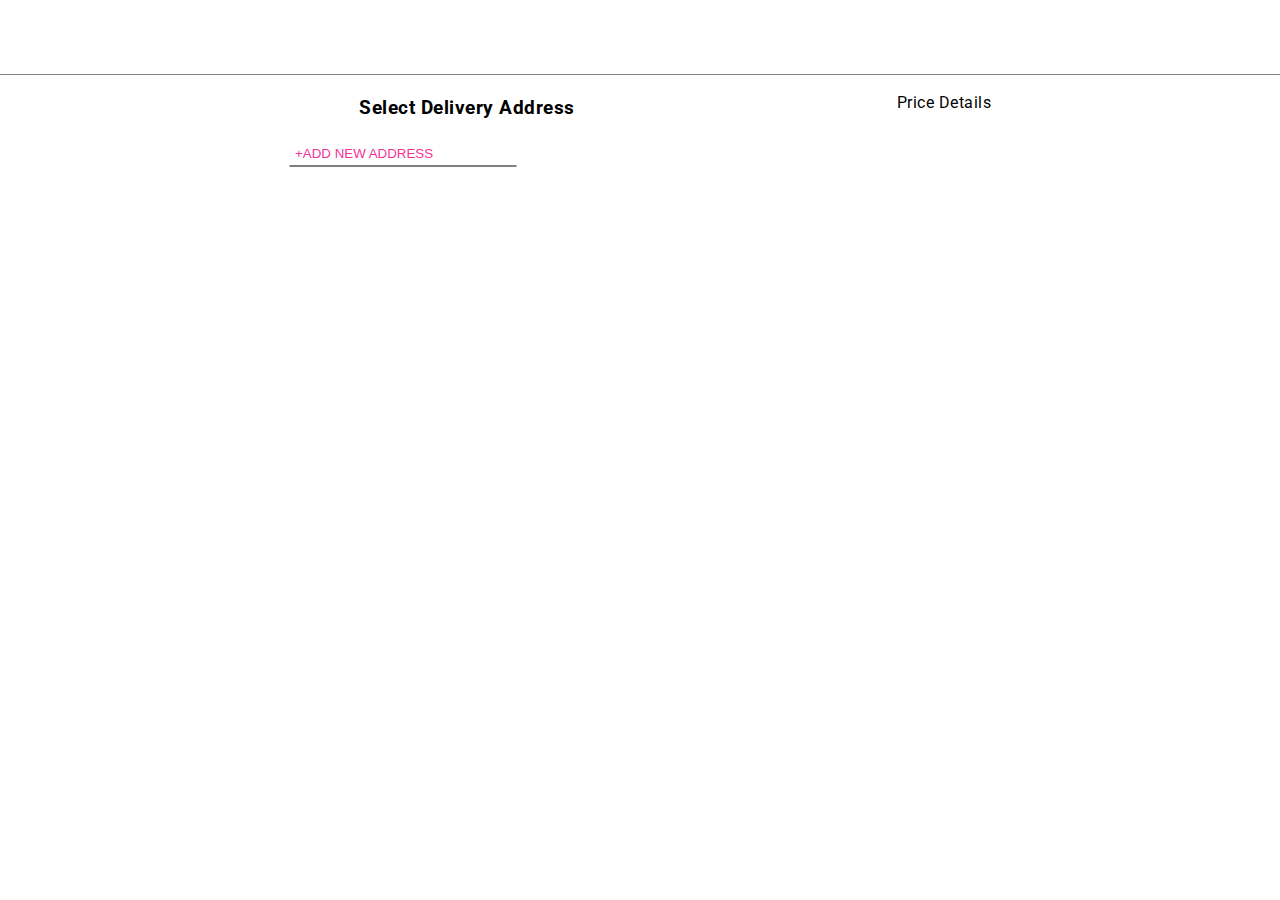
==== address.html @ f960e88a "edited" ====
<!DOCTYPE html>
<html lang="en">

<head>
  <meta charset="UTF-8">
  <meta http-equiv="X-UA-Compatible" content="IE=edge">
  <meta name="viewport" content="width=device-width, initial-scale=1.0">
  <link rel="stylesheet" href="https://cdnjs.cloudflare.com/ajax/libs/font-awesome/6.2.1/css/all.min.css"
    integrity="sha512-MV7K8+y+gLIBoVD59lQIYicR65iaqukzvf/nwasF0nqhPay5w/9lJmVM2hMDcnK1OnMGCdVK+iQrJ7lzPJQd1w=="
    crossorigin="anonymous" referrerpolicy="no-referrer" />
  <link href="https://fonts.googleapis.com/css2?family=Roboto:wght@300;400;500;700&display=swap" rel="stylesheet" />
  <link rel="icon" href="./feviIcon/android-chrome-512x512.png" />
  <link rel="stylesheet" href="./css/address.css" />
  <title>Iskra/checkout/address</title>
</head>

<body>
  <header>
    <div class="headerLeft">
      <div id="logo-container">
        <img src="./img/project logo1.jpg" alt="" id="logo" />
      </div>
  </header>

  <div class="addressContainer">
    <div class="leftInputContainer">
      <h3>Select Delivery Address </h3>
      <button id="add-add">+ADD NEW ADDRESS</button>
      <div class="formDetailsContainer">
        <h2><i id="icon" class="fa-solid fa-phone"></i>Contact Details</h2>
        <form id="addressForm">
          <input type="text" id="name" placeholder="Name" required><br>
          <input type="tel" id="phoneNumber" placeholder="Phone Number" maxlength="10" required><br>
          <h2><i id="icon" class="fa-solid fa-location-pin"></i>Address</h2>
          <input type="text" id="houseNo" placeholder="House no./Building Name" required><br>
          <input type="text" id="area" placeholder="Road Name/Area/Colony" required><br>
          <input type="number" id="pinCode" placeholder="Pincode"><br>
          <input type="text" id="city" placeholder="City" required> <input type="text" id="state" placeholder="State"
            required><br>
          <input type="text" id="nearby" placeholder="Nearby Location(optional)"><br>
          <input type="submit" id="submitBtn" value="Save Addrss & Continue">
        </form>
      </div>
      <div class="show">

      </div>
      
    </div>
    <div class="rightPaymentPage">
      <p>Price Details</p>
    </div>
  </div>

</body>
<script src="./scripts/address.js"></script>

</html>
---- css/address.css ----
* {
  box-sizing: border-box;
}
:root {
  --hoverTextColor: #f43397;
  --textColor: rgb(83, 81, 81);
}
body {
  margin: 0;
  padding: 0;
  width: 100%;
  font-family: "Roboto", sans-serif;
  letter-spacing: 0.5px;
  line-height: 1.5;
}
img {
  width: 100%;
}
header {
  height: 75px;
  border-bottom: 0.1px solid grey;
  padding: 0 10px;
  display: flex;
  align-items: center;
  justify-content: space-between;
  font-weight: 400;
}
header {
  position: sticky;
  top: 0;
  z-index: 2;
  background-color: white;
}
nav {
  position: fixed;
  z-index: 1;
  background-color: white;
}
.headerLeft,
.headerRight {
  display: flex;
  align-items: center;
}
#logo-container {
  width: 155px;
}


/* address section starts from here */

.addressContainer{
    display: flex;
    width: 80%;
    margin: auto;
    justify-content: space-around;

}
.leftInputContainer h3{
    margin-left: 70px;
}

.formDetailsContainer{
    border: 1px solid black;
    border-radius: 10px;
    width: 80%;
    margin: auto;
    padding: 7px;
}
.formDetailsContainer input{
    font-size: 1.5rem;
    margin: 10px;
    width: 90%;
    border: none;
    border-bottom: 1px solid grey;
    outline: none;
}
.formDetailsContainer input:focus{
    color: #f43397;
    border-bottom: 1.5px solid #f43397;
}
 .formDetailsContainer input::placeholder{
    font-size: 1rem;

}
#city,#state{
    width: 42%;
 
   
}
#state{
 margin-left: 25px;
}
.formDetailsContainer h2 {
    margin: 2px;
    padding: 3px;
    
}
  #icon{
    margin-right: 5px;
}
#submitBtn{
    padding: 15px;
    width: 85%;
    margin-left: 25px;
    font-size: 1rem;
    font-weight: 700;
    color: white;
    background-color: #f43397;
    border: none;
    border-radius: 5px;
    cursor: pointer;
}
#add-add{
  border: 0px ;
  background-color: white;
  color: #f43397  ;
}
.show{
  border: 1px solid gray;
  width: 80%;
  margin-bottom: 80px;
  border-radius: 5px;
}
#continue{
  border: 0px ;
  background-color: #f43397;
  color:white  ;
  width: 90%;
  height: 40px;
  border-radius: 10px;
  margin-left: 10px;
  margin-bottom: 5px;
  cursor: pointer;
}
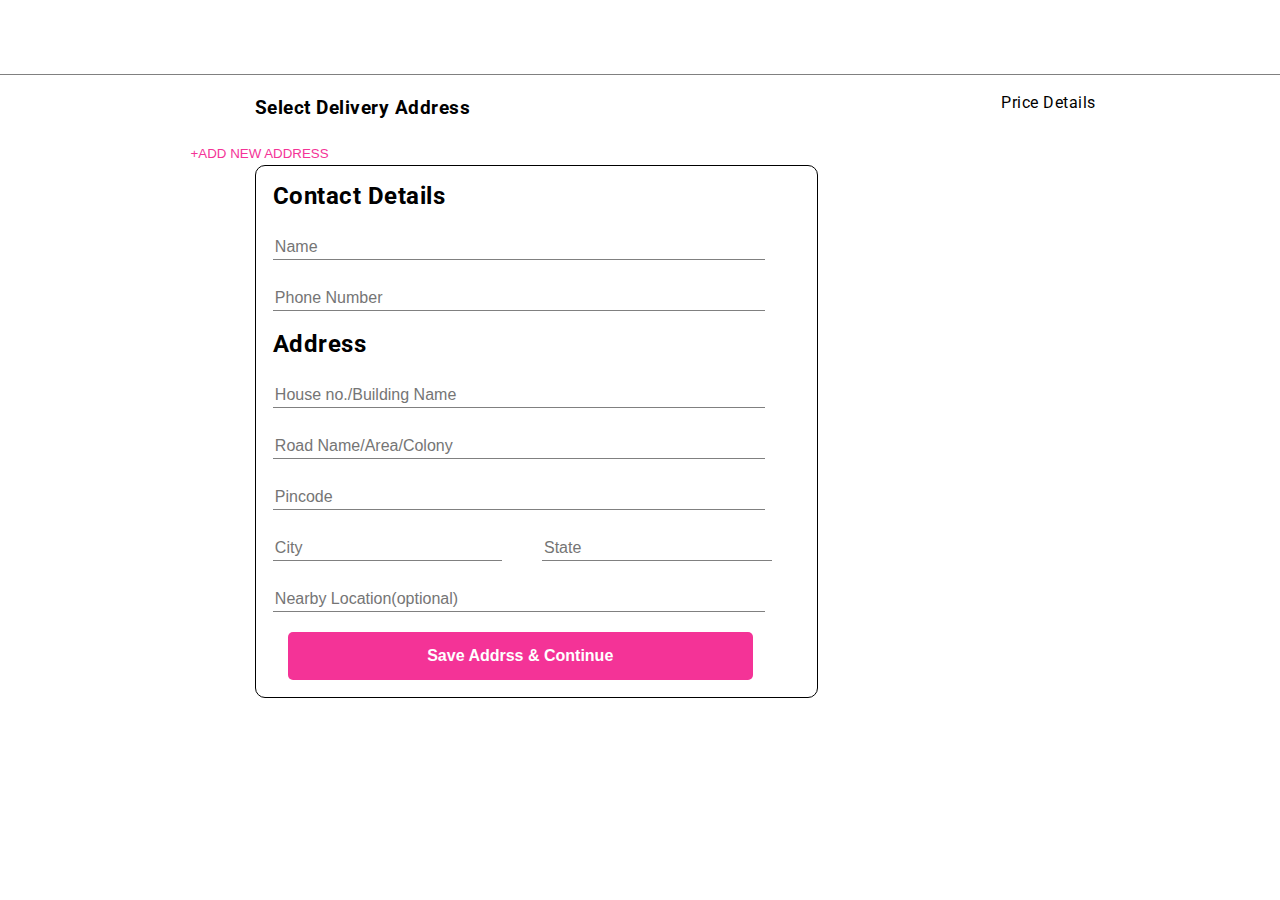
==== commit d539fde6: "edited cart page" ====
--- a/address.html
+++ b/address.html
@@ -1,6 +1,5 @@
 <!DOCTYPE html>
 <html lang="en">
-
 <head>
   <meta charset="UTF-8">
   <meta http-equiv="X-UA-Compatible" content="IE=edge">
@@ -13,7 +12,6 @@
   <link rel="stylesheet" href="./css/address.css" />
   <title>Iskra/checkout/address</title>
 </head>
-
 <body>
   <header>
     <div class="headerLeft">
@@ -21,7 +19,6 @@
         <img src="./img/project logo1.jpg" alt="" id="logo" />
       </div>
   </header>
-
   <div class="addressContainer">
     <div class="leftInputContainer">
       <h3>Select Delivery Address </h3>
@@ -42,16 +39,12 @@
         </form>
       </div>
       <div class="show">
-
       </div>
-      
     </div>
     <div class="rightPaymentPage">
       <p>Price Details</p>
     </div>
   </div>
-
 </body>
 <script src="./scripts/address.js"></script>
-
 </html>--- a/css/address.css
+++ b/css/address.css
@@ -1,3 +1,5 @@
+@import url('https://fonts.googleapis.com/css2?family=Montserrat:wght@500&display=swap');
+
 * {
   box-sizing: border-box;
 }
@@ -44,21 +46,16 @@
 #logo-container {
   width: 155px;
 }
-
-
 /* address section starts from here */
-
 .addressContainer{
     display: flex;
     width: 80%;
     margin: auto;
     justify-content: space-around;
-
 }
 .leftInputContainer h3{
     margin-left: 70px;
 }
-
 .formDetailsContainer{
     border: 1px solid black;
     border-radius: 10px;
@@ -80,12 +77,9 @@
 }
  .formDetailsContainer input::placeholder{
     font-size: 1rem;
-
 }
 #city,#state{
-    width: 42%;
- 
-   
+    width: 42%;  
 }
 #state{
  margin-left: 25px;
@@ -93,7 +87,6 @@
 .formDetailsContainer h2 {
     margin: 2px;
     padding: 3px;
-    
 }
   #icon{
     margin-right: 5px;
@@ -120,6 +113,7 @@
   width: 80%;
   margin-bottom: 80px;
   border-radius: 5px;
+  font-family: "Montserrat",sans-serif;
 }
 #continue{
   border: 0px ;
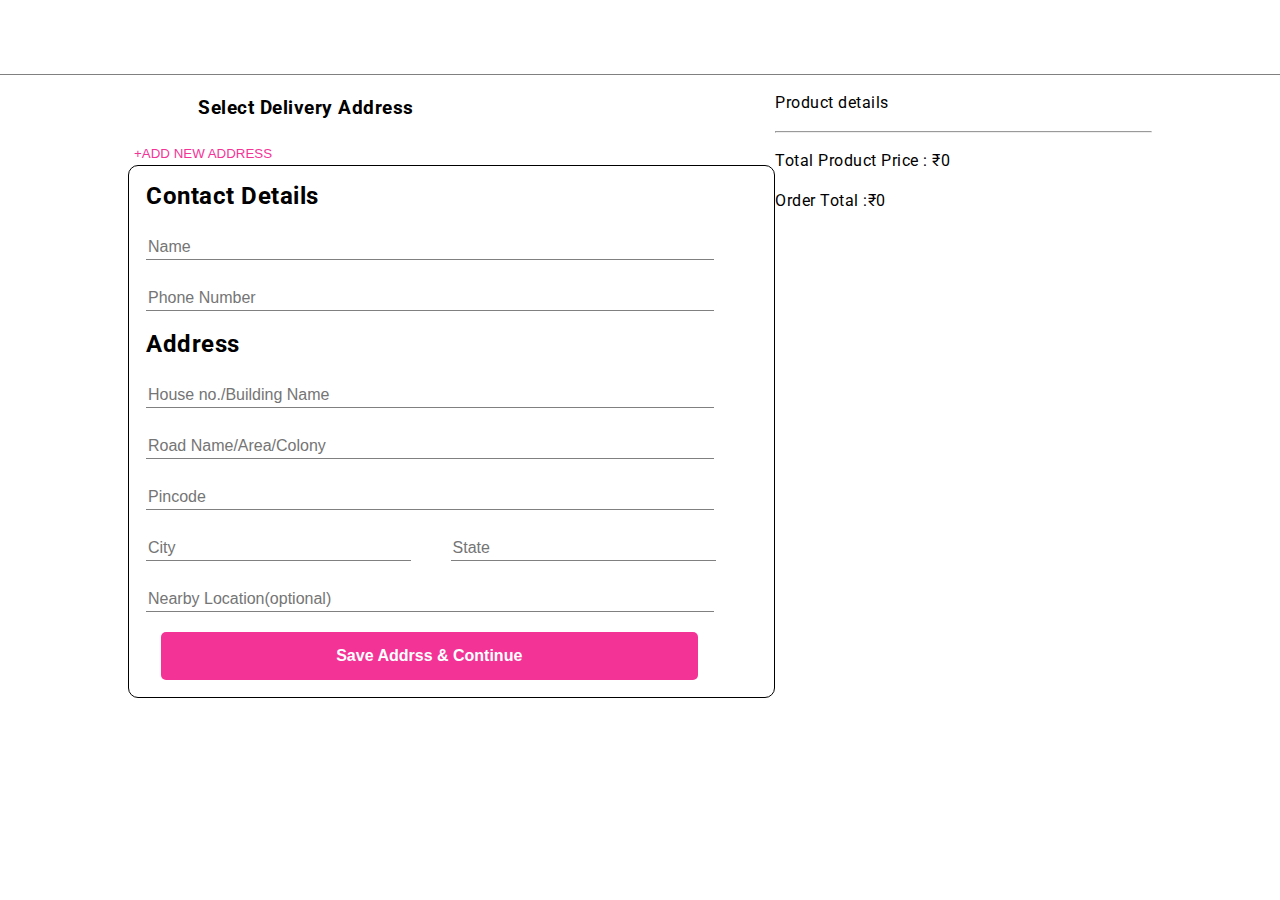
==== commit af75eb48: "fixed bugs" ====
--- a/address.html
+++ b/address.html
@@ -42,7 +42,10 @@
       </div>
     </div>
     <div class="rightPaymentPage">
-      <p>Price Details</p>
+      <p class="product-details-head">Product details</p>
+      <hr>
+      <div><p>Total Product Price : <span id="product-total">₹0</span> </p></div>
+      <div><p>Order Total :<span id="oder-total">₹0</span> </p></div>
     </div>
   </div>
 </body>
--- a/css/address.css
+++ b/css/address.css
@@ -52,14 +52,27 @@
     width: 80%;
     margin: auto;
     justify-content: space-around;
+
+
 }
 .leftInputContainer h3{
     margin-left: 70px;
+    width: 80%;
+ 
+
+}
+.rightPaymentPage{
+  width:40% ;
+  /* text-align: center; */
+
+}
+.individual-address{
+  padding-left: 15px;
 }
 .formDetailsContainer{
     border: 1px solid black;
     border-radius: 10px;
-    width: 80%;
+    width: 100%;
     margin: auto;
     padding: 7px;
 }
@@ -110,7 +123,7 @@
 }
 .show{
   border: 1px solid gray;
-  width: 80%;
+  width: 100%;
   margin-bottom: 80px;
   border-radius: 5px;
   font-family: "Montserrat",sans-serif;
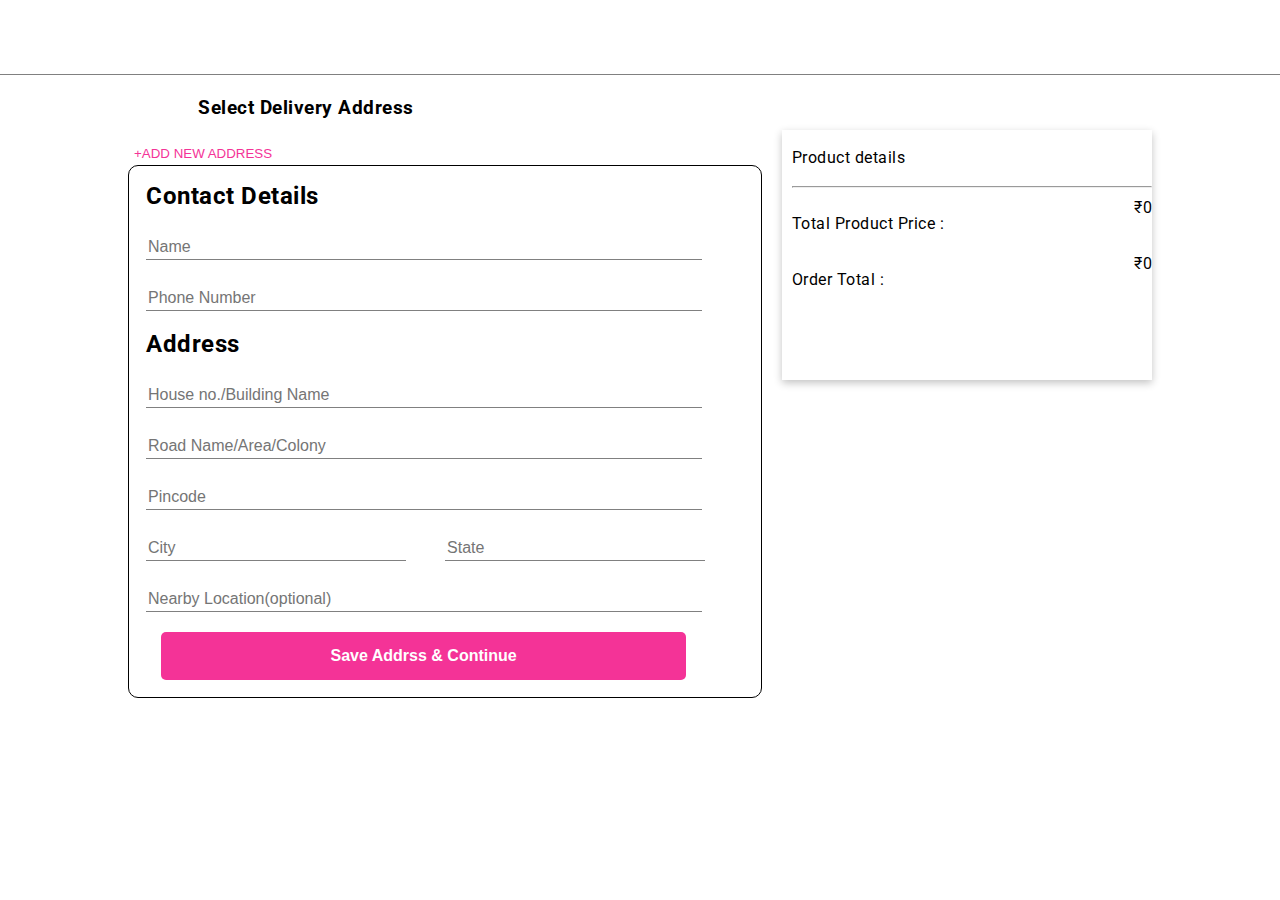
==== commit 7bd5d3ee: "fixed some issues" ====
--- a/address.html
+++ b/address.html
@@ -44,8 +44,8 @@
     <div class="rightPaymentPage">
       <p class="product-details-head">Product details</p>
       <hr>
-      <div><p>Total Product Price : <span id="product-total">₹0</span> </p></div>
-      <div><p>Order Total :<span id="oder-total">₹0</span> </p></div>
+      <div><p>Total Product Price : </p><span id="product-total">₹0</span> </div>
+      <div><p>Order Total :</p><span id="oder-total">₹0</span> </div>
     </div>
   </div>
 </body>
--- a/css/address.css
+++ b/css/address.css
@@ -63,8 +63,17 @@
 }
 .rightPaymentPage{
   width:40% ;
-  /* text-align: center; */
+  box-shadow: rgba(0, 0, 0, 0.24) 0px 3px 8px;
+  margin-top: 55px;
+  margin-left: 20px;
+  height: 250px;
+  padding-left: 10px;
 
+
+}
+.rightPaymentPage div{
+  justify-content: space-between;
+  display: flex;
 }
 .individual-address{
   padding-left: 15px;
